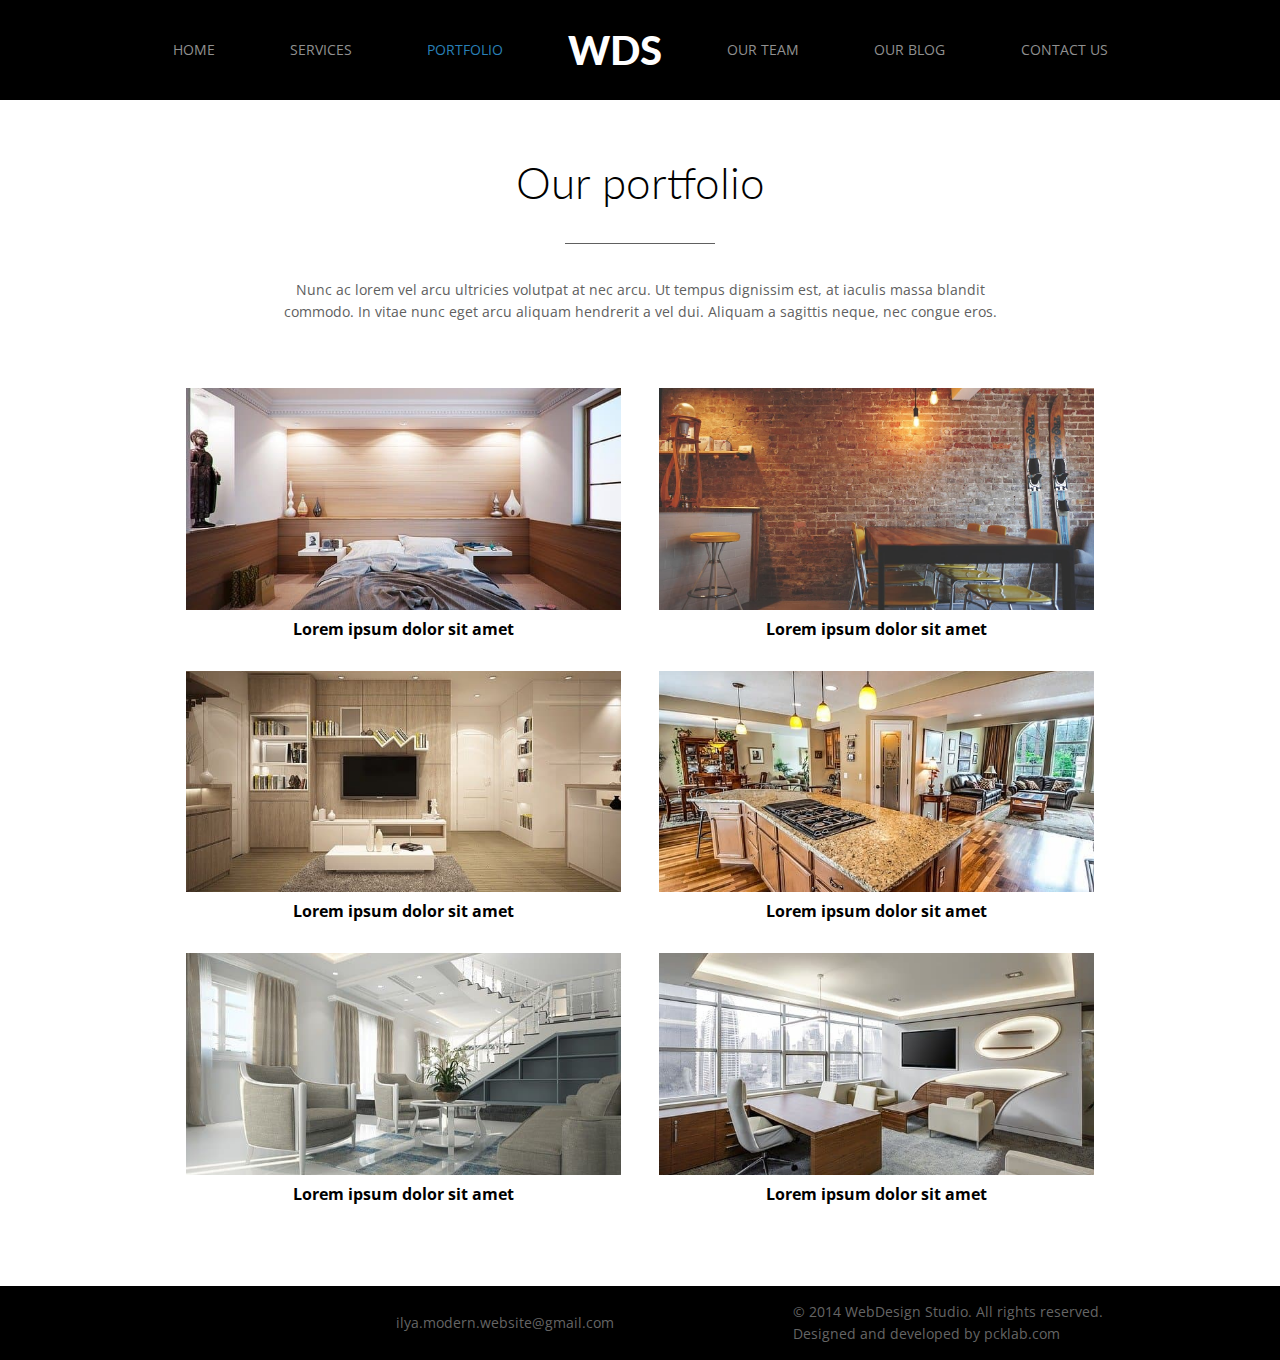
==== portfolio.html @ 2964dbe5 "WDS" ====
<!DOCTYPE html>
<html lang="en">

<head>
  <meta charset="UTF-8">
  <meta name="viewport" content="width=device-width, initial-scale=1.0">
  <title>Portfolio</title>
  <link rel="icon" href="images/logo-icon.png" type="image/png" />
  <link rel="preconnect" href="https://fonts.gstatic.com">
  <link href="https://fonts.googleapis.com/css2?family=Lato:wght@300;900&family=Open+Sans&display=swap" rel="stylesheet">
  <link rel="stylesheet" href="css/style.min.css">
</head>

<body>
  <div class="wrapper">
    <header class="header">
      
      <div class="header-navigation">
        <div class="container">
          <div class="burger">
            <span class="burger__line"></span>
          </div>
          <nav class="home-navigation__nav main-navigation">
            <ul class="main-navigation__list main-navigation__list--left">
              <li class="main-navigation__item">
                <a href="index.html" class="main-navigation__link">home</a>
              </li>
              <li class="main-navigation__item">
                <a href="services.html" class="main-navigation__link">services</a>
              </li>
              <li class="main-navigation__item">
                <a href="portfolio.html" class="main-navigation__link main-navigation__link--active">Portfolio</a>
              </li>
            </ul>
            <a href="#" class="main-navigation__logo header-navigation__logo">WDS</a>
            <ul class="main-navigation__list main-navigation__list--right">
              <li class="main-navigation__item">
                <a href="our-team.html" class="main-navigation__link">our team</a>
              </li>
              <li class="main-navigation__item">
                <a href="our-blog.html" class="main-navigation__link">our blog</a>
              </li>
              <li class="main-navigation__item">
                <a href="contacts.html" class="main-navigation__link">Contact us</a>
              </li>
            </ul>
          </nav>
        </div>
      </div>
    </header>
  
    <main class="main">
      <section class="portfolio">
        <div class="container">
          <div class="portfolio__block">
            <h2 class="portfolio__title title-line">
              Our portfolio
            </h3>
            <p class="portfolio__text text-description">
              Nunc ac lorem vel arcu ultricies volutpat at nec arcu. Ut 
              tempus dignissim est, at iaculis massa blandit commodo. 
              In vitae nunc eget arcu aliquam hendrerit a vel dui. 
              Aliquam a sagittis neque, nec congue eros.
            </p>
            <div class="portfolio__items">
              <div class="portfolio__item">
                <a href="#" class="portfolio__item-image-box">
                  <img src="images/portfolio/1.jpg" alt="image" class="portfolio__item-image">
                </a>
                <a href="#" class="portfolio__item-link">
                  <h3 class="portfolio__item-title">
                    Lorem ipsum dolor sit amet
                  </h3>
                </a>
              </div>
              <div class="portfolio__item">
                <a href="#" class="portfolio__item-image-box">
                  <img src="images/portfolio/2.jpg" alt="image" class="portfolio__item-image">
                </a>
                <a href="#" class="portfolio__item-link">
                  <h3 class="portfolio__item-title">
                    Lorem ipsum dolor sit amet
                  </h3>
                </a>
              </div>
              <div class="portfolio__item">
                <a href="#" class="portfolio__item-image-box">
                  <img src="images/portfolio/3.jpg" alt="image" class="portfolio__item-image">
                </a>
                <a href="#" class="portfolio__item-link">
                  <h3 class="portfolio__item-title">
                    Lorem ipsum dolor sit amet
                  </h3>
                </a>
              </div>
              <div class="portfolio__item">
                <a href="#" class="portfolio__item-image-box">
                  <img src="images/portfolio/4.jpg" alt="image" class="portfolio__item-image">
                </a>
                <a href="#" class="portfolio__item-link">
                  <h3 class="portfolio__item-title">
                    Lorem ipsum dolor sit amet
                  </h3>
                </a>
              </div>
              <div class="portfolio__item">
                <a href="#" class="portfolio__item-image-box">
                  <img src="images/portfolio/5.jpg" alt="image" class="portfolio__item-image">
                </a>
                <a href="#" class="portfolio__item-link">
                  <h3 class="portfolio__item-title">
                    Lorem ipsum dolor sit amet
                  </h3>
                </a>
              </div>
              <div class="portfolio__item">
                <a href="#" class="portfolio__item-image-box">
                  <img src="images/portfolio/6.jpg" alt="image" class="portfolio__item-image">
                </a>
                <a href="#" class="portfolio__item-link">
                  <h3 class="portfolio__item-title">
                    Lorem ipsum dolor sit amet
                  </h3>
                </a>
              </div>
            </div>
          </div>
        </div>
      </section>
    </main>
    <footer class="footer">
      <div class="container">
        <div class="footer__body">
          <ul class="footer__social">
            <li class="footer__social-item">
              <a href="#" class="footer__social-link">
                <i class="fab fa-twitter"></i>
              </a>
            </li>
            <li class="footer__social-item">
              <a href="#" class="footer__social-link">
                <i class="fab fa-facebook-f"></i>
              </a>
            </li>
            <li class="footer__social-item">
              <a href="#" class="footer__social-link">
                <i class="fab fa-google-plus-g"></i>
              </a>
            </li>
            <li class="footer__social-item">
              <a href="#" class="footer__social-link">
                <i class="fab fa-pinterest-p"></i>
              </a>
            </li>
          </ul>
          <a href="mailto:ilya.modern.website@gmail.com" class="footer__my-link">
            ilya.modern.website@gmail.com
          </a>
          <div class="footer__text">
            <p class="footer__text-item">
              © 2014 WebDesign Studio. All rights reserved.<br>
              Designed and developed by pcklab.com
            </p>
          </div>
        </div>
      </div>
    </footer>
  </div>



  <script src="js/main.min.js"></script>
</body>

</html>
---- css/style.min.css ----
@import url(../css/all.min.css);.homepage__title,.main-navigation__logo{font-family:'Lato', sans-serif;font-weight:900}.homepage__label-text,.homepage__text,.homepage__link,.title-line{font-family:'Lato', sans-serif;font-weight:300}.blog__item-title-link,.article__item-title{font-family:'Lato', sans-serif;font-weight:400}.contacts__item-input::-webkit-input-placeholder, .contacts__item-area::-webkit-input-placeholder{font-family:'Open Sans', sans-serif;font-weight:400}.contacts__item-input::-moz-placeholder, .contacts__item-area::-moz-placeholder{font-family:'Open Sans', sans-serif;font-weight:400}.contacts__item-input:-ms-input-placeholder, .contacts__item-area:-ms-input-placeholder{font-family:'Open Sans', sans-serif;font-weight:400}.contacts__item-input::-ms-input-placeholder, .contacts__item-area::-ms-input-placeholder{font-family:'Open Sans', sans-serif;font-weight:400}body,.contacts__item-input,.contacts__item-input::placeholder,.contacts__item-area,.contacts__item-area::placeholder,.contacts__item-btn{font-family:'Open Sans', sans-serif;font-weight:400}html{-webkit-box-sizing:border-box;box-sizing:border-box}*,*::after,*::before{-webkit-box-sizing:inherit;box-sizing:inherit}ul[class],ol[class]{padding:0}body,h1,h2,h3,h4,h5,h6,p,ul,ol,li,figure,figcaption,blockquote,dl,dd{margin:0}ul[class]{list-style:none}img{max-width:100%;display:block}input,button,textarea,select{font:inherit}a{text-decoration:none}html,body,div,span,applet,object,iframe,h1,h2,h3,h4,h5,h6,p,blockquote,pre,a,abbr,acronym,address,big,cite,code,del,dfn,em,img,ins,kbd,q,s,samp,small,strike,strong,sub,sup,tt,var,b,u,i,center,dl,dt,dd,ol,ul,li,fieldset,form,label,legend,table,caption,tbody,tfoot,thead,tr,th,td,article,aside,canvas,details,embed,figure,figcaption,footer,header,hgroup,menu,nav,output,ruby,section,summary,time,mark,audio,video{margin:0;padding:0;border:0;font-size:100%;vertical-align:baseline}:focus{outline:0}article,aside,details,figcaption,figure,footer,header,hgroup,menu,nav,section{display:block}body{line-height:1}ol,ul{list-style:none}blockquote,q{quotes:none}blockquote:before,blockquote:after,q:before,q:after{content:'';content:none}table{border-collapse:collapse;border-spacing:0}input[type=search]::-webkit-search-cancel-button,input[type=search]::-webkit-search-decoration,input[type=search]::-webkit-search-results-button,input[type=search]::-webkit-search-results-decoration{-webkit-appearance:none;-moz-appearance:none}input[type=search]{-webkit-appearance:none;-moz-appearance:none;-webkit-box-sizing:content-box;box-sizing:content-box}textarea{overflow:auto;vertical-align:top;resize:vertical}audio,canvas,video{display:inline-block;*display:inline;*zoom:1;max-width:100%}audio:not([controls]){display:none;height:0}[hidden]{display:none}html{font-size:100%;-webkit-text-size-adjust:100%;-ms-text-size-adjust:100%}a:focus{outline:thin dotted}a:active,a:hover{outline:0}img{border:0;-ms-interpolation-mode:bicubic}figure{margin:0}form{margin:0}fieldset{border:1px solid #c0c0c0;margin:0 2px;padding:0.35em 0.625em 0.75em}legend{border:0;padding:0;white-space:normal;*margin-left:-7px}button,input,select,textarea{font-size:100%;margin:0;vertical-align:baseline;*vertical-align:middle}button,input{line-height:normal}button,select{text-transform:none}button,html input[type="button"],input[type="reset"],input[type="submit"]{-webkit-appearance:button;cursor:pointer;*overflow:visible}button[disabled],html input[disabled]{cursor:default}input[type="checkbox"],input[type="radio"]{-webkit-box-sizing:border-box;box-sizing:border-box;padding:0;*height:13px;*width:13px}input[type=search]{-webkit-appearance:textfield;-webkit-box-sizing:content-box;box-sizing:content-box}input[type="search"]::-webkit-search-cancel-button,input[type="search"]::-webkit-search-decoration{-webkit-appearance:none}button::-moz-focus-inner,input::-moz-focus-inner{border:0;padding:0}textarea{overflow:auto;vertical-align:top}table{border-collapse:collapse;border-spacing:0}html,button,input,select,textarea{color:#222}::-moz-selection{background:#b3d4fc;text-shadow:none}::selection{background:#b3d4fc;text-shadow:none}img{vertical-align:middle}fieldset{border:0;margin:0;padding:0}textarea{resize:vertical}.chromeframe{margin:0.2em 0;background:#ccc;color:#000;padding:0.2em 0}.slick-slider{position:relative;display:block;-webkit-box-sizing:border-box;box-sizing:border-box;-webkit-touch-callout:none;-webkit-user-select:none;-moz-user-select:none;-ms-user-select:none;user-select:none;-ms-touch-action:pan-y;touch-action:pan-y;-webkit-tap-highlight-color:transparent}.slick-list{position:relative;overflow:hidden;display:block;margin:0;padding:0}.slick-list:focus{outline:none}.slick-list.dragging{cursor:pointer;cursor:hand}.slick-slider .slick-track,.slick-slider .slick-list{-webkit-transform:translate3d(0, 0, 0);-ms-transform:translate3d(0, 0, 0);transform:translate3d(0, 0, 0)}.slick-track{position:relative;left:0;top:0;display:block;margin-left:auto;margin-right:auto}.slick-track:before,.slick-track:after{content:"";display:table}.slick-track:after{clear:both}.slick-loading .slick-track{visibility:hidden}.slick-slide{float:left;height:100%;min-height:1px;display:none}[dir="rtl"] .slick-slide{float:right}.slick-slide img{display:block}.slick-slide.slick-loading img{display:none}.slick-slide.dragging img{pointer-events:none}.slick-initialized .slick-slide{display:block}.slick-loading .slick-slide{visibility:hidden}.slick-vertical .slick-slide{display:block;height:auto;border:1px solid transparent}.slick-arrow.slick-hidden{display:none}html,body{height:100%}body{font-size:14px;line-height:22px}.wrapper{display:-webkit-box;display:-ms-flexbox;display:flex;-webkit-box-orient:vertical;-webkit-box-direction:normal;-ms-flex-direction:column;flex-direction:column;min-height:100%}.main{-webkit-box-flex:1;-ms-flex:1 0 auto;flex:1 0 auto}.footer{-webkit-box-flex:0;-ms-flex:0 0 auto;flex:0 0 auto}.container{max-width:975px;width:100%;margin:0 auto;padding:0 15px}.containerfluid{max-width:1920px;width:100%;margin:0 auto;padding:0 10px}.homepage{background-color:#2f3030;color:#fff}.homepage__block{padding:60px 0px;display:-webkit-box;display:-ms-flexbox;display:flex;-webkit-box-orient:vertical;-webkit-box-direction:normal;-ms-flex-direction:column;flex-direction:column;-webkit-box-align:center;-ms-flex-align:center;align-items:center;-webkit-box-pack:center;-ms-flex-pack:center;justify-content:center;min-height:100vh;color:inherit;position:relative;z-index:1}.homepage__block::before{content:"";position:absolute;top:0;left:0;right:0;bottom:0;background-color:rgba(0,0,0,0.4);z-index:-1}.homepage__label{margin-bottom:30px;max-width:80%;text-align:center}.homepage__label-text{font-size:16px;line-height:16px;position:relative;display:inline-block}.homepage__label-text::before{content:"";position:absolute;top:50%;left:-15px;-webkit-transform:translateY(-50%);-ms-transform:translateY(-50%);transform:translateY(-50%);width:6px;height:6px;border-radius:50%;background-color:#fff}.homepage__label-text::after{content:"";position:absolute;top:50%;right:-15px;-webkit-transform:translateY(-50%);-ms-transform:translateY(-50%);transform:translateY(-50%);width:6px;height:6px;border-radius:50%;background-color:#fff}.homepage__title{font-size:50px;line-height:50px;text-transform:uppercase;margin-bottom:30px;text-align:center;max-width:95%}.homepage__description{margin-bottom:80px;width:85%;text-align:center;display:inline-block;display:-webkit-box;display:-ms-flexbox;display:flex;-webkit-box-align:center;-ms-flex-align:center;align-items:center;-webkit-box-pack:center;-ms-flex-pack:center;justify-content:center}.homepage__text-lines{height:100%;width:15%;position:relative}.homepage__text-lines::before{content:"";position:absolute;top:calc(50% - 2px);-webkit-transform:translateY(-50%);-ms-transform:translateY(-50%);transform:translateY(-50%);left:0;width:100%;height:1px;border-radius:1px;background-color:#fff}.homepage__text-lines::after{content:"";position:absolute;bottom:calc(50% - 2px);-webkit-transform:translateY(-50%);-ms-transform:translateY(-50%);transform:translateY(-50%);left:0;width:100%;height:1px;border-radius:1px;background-color:#fff}.homepage__text{display:inline-block;font-size:16px;line-height:16px;max-width:70%;padding:0 15px}.homepage__link{font-size:14px;line-height:14px;padding:17px 40px;background-color:transparent;border:1px solid #fff;text-transform:uppercase;color:inherit;max-width:300px;text-align:center;-webkit-transition:all 0.5s;-o-transition:all 0.5s;transition:all 0.5s}.homepage__link:hover{-webkit-transition:all 0.5s;-o-transition:all 0.5s;transition:all 0.5s;background-color:#2980b9}.homepage__link:focus{-webkit-transition:all 0.5s;-o-transition:all 0.5s;transition:all 0.5s;background-color:#2980b9}.home-navigation{padding:40px 0;background-color:#fff}.home-navigation-sticky{position:-webkit-sticky;position:sticky;top:0;z-index:2;-webkit-box-shadow:2px 2px 5px rgba(0,0,0,0.2);box-shadow:2px 2px 5px rgba(0,0,0,0.2)}.main-navigation{display:-webkit-box;display:-ms-flexbox;display:flex;-webkit-box-align:center;-ms-flex-align:center;align-items:center;-webkit-box-pack:justify;-ms-flex-pack:justify;justify-content:space-between}.main-navigation__list{-webkit-box-flex:1;-ms-flex-positive:1;flex-grow:1;display:-webkit-box;display:-ms-flexbox;display:flex;-webkit-box-pack:justify;-ms-flex-pack:justify;justify-content:space-between;-webkit-box-align:center;-ms-flex-align:center;align-items:center}.main-navigation__list--left{margin-right:60px}.main-navigation__link{color:#909090;text-transform:uppercase;padding:5px;position:relative;display:inline-block;-webkit-transition:all 0.3s;-o-transition:all 0.3s;transition:all 0.3s}.main-navigation__link::after{content:"";position:absolute;bottom:5px;left:0;right:0;width:calc(100% - 10px);margin:auto;height:1px;background-color:#2980b9;-webkit-transform:scale(0);-ms-transform:scale(0);transform:scale(0);-webkit-transition:all 0.3s;-o-transition:all 0.3s;transition:all 0.3s}.main-navigation__link:hover{color:#2980b9;-webkit-transition:all 0.3s;-o-transition:all 0.3s;transition:all 0.3s}.main-navigation__link:hover::after{-webkit-transform:scale(1);-ms-transform:scale(1);transform:scale(1);-webkit-transition:all 0.3s;-o-transition:all 0.3s;transition:all 0.3s}.main-navigation__link--active{color:#2980b9}.main-navigation__logo{color:#000;font-size:40px;line-height:40px}.main-navigation__list--right{margin-left:60px}.info-block{padding:60px 0 65px;background:url(../images/bg.png)}.info-block__body{text-align:center}.info-block__description{margin-bottom:80px;display:inline-block}.info-block__row{display:-webkit-box;display:-ms-flexbox;display:flex;-ms-flex-wrap:wrap;flex-wrap:wrap;-webkit-box-pack:center;-ms-flex-pack:center;justify-content:center}.info-block__row-item{padding:10px 25px;display:-webkit-box;display:-ms-flexbox;display:flex;-webkit-box-orient:vertical;-webkit-box-direction:normal;-ms-flex-direction:column;flex-direction:column;-webkit-box-pack:end;-ms-flex-pack:end;justify-content:flex-end;max-width:158px}.info-block__row-item:hover .info-block__row-text{color:#2980b9}.info-block__row-image{margin-bottom:15px;display:-webkit-box;display:-ms-flexbox;display:flex;-webkit-box-align:center;-ms-flex-align:center;align-items:center;-webkit-box-pack:center;-ms-flex-pack:center;justify-content:center}.info-block__row-img{-o-object-fit:contain;object-fit:contain;max-width:100%;max-height:60px}.title-line{font-size:44px;line-height:44px;color:#000;position:relative;margin-bottom:35px;padding-bottom:40px;text-align:center;padding-left:5%;padding-right:5%}.title-line::after{content:"";position:absolute;bottom:0;left:0;right:0;margin:0 auto;width:150px;background-color:#606060;height:1px}.text-description{color:#606060;width:78%;text-align:center;display:inline-block}.our-clients{padding:80px 0 90px 0}.our-clients__body{text-align:center}.our-clients__description{margin-bottom:70px}.our-clients__row{display:-webkit-box;display:-ms-flexbox;display:flex;-webkit-box-pack:center;-ms-flex-pack:center;justify-content:center;-webkit-box-align:center;-ms-flex-align:center;align-items:center;width:100%;padding:0 30px}.our-clients__row-box{position:relative}.our-clients__row-arrow{font-size:22px;padding:5px;color:#000;background-color:transparent;position:absolute;top:50%;-webkit-transform:translateY(-50%);-ms-transform:translateY(-50%);transform:translateY(-50%);display:inline-block;z-index:1;cursor:pointer;-webkit-transition:all 0.5s;-o-transition:all 0.5s;transition:all 0.5s}.our-clients__row-arrow:hover{color:#2980b9;-webkit-transition:all 0.5s;-o-transition:all 0.5s;transition:all 0.5s}.our-clients__row-arrow:focus{color:#2980b9;-webkit-transition:all 0.5s;-o-transition:all 0.5s;transition:all 0.5s}.our-clients__row-arrow--left{left:0}.our-clients__row-arrow--right{right:0}.our-clients__row-item{width:20%;padding:5px;height:85px;opacity:0.7;-webkit-transition:all 0.5s;-o-transition:all 0.5s;transition:all 0.5s;overflow:hidden}.our-clients__row-item:hover{opacity:1;-webkit-transition:all 0.5s;-o-transition:all 0.5s;transition:all 0.5s}.our-clients__row-img{max-width:100%;max-height:100%;height:100%;margin:0 auto;-o-object-fit:contain;object-fit:contain}.footer{background-color:#000;padding:15px 0}.footer__body{display:-webkit-box;display:-ms-flexbox;display:flex;-webkit-box-pack:justify;-ms-flex-pack:justify;justify-content:space-between;-webkit-box-align:center;-ms-flex-align:center;align-items:center;color:#656565}.footer__social{display:-webkit-box;display:-ms-flexbox;display:flex;-webkit-box-align:center;-ms-flex-align:center;align-items:center;-ms-flex-wrap:wrap;flex-wrap:wrap;padding:0 10px;max-width:30%}.footer__social-item{margin-right:20px}.footer__social-item:last-child{margin-right:0px}.footer__social-link{color:inherit;-webkit-transition:all 0.5s;-o-transition:all 0.5s;transition:all 0.5s}.footer__social-link:hover{color:#2980b9;-webkit-transition:all 0.5s;-o-transition:all 0.5s;transition:all 0.5s}.footer__my-link{max-width:30%;color:inherit;padding:0 10px;-webkit-transition:all 0.5s;-o-transition:all 0.5s;transition:all 0.5s}.footer__my-link:hover{color:#2980b9;-webkit-transition:all 0.5s;-o-transition:all 0.5s;transition:all 0.5s}.footer__text{max-width:40%;color:inherit;padding:0 10px}.header-navigation{padding:30px 0;background-color:#000}.header-navigation__logo{color:#fff}.blog{padding:50px 0 80px 0}.blog__bock{text-align:center}.blog__text{margin-bottom:65px}.blog__items{display:-webkit-box;display:-ms-flexbox;display:flex;-webkit-box-pack:center;-ms-flex-pack:center;justify-content:center;-ms-flex-wrap:wrap;flex-wrap:wrap;margin:0 -2%}.blog__item{-webkit-box-flex:0;-ms-flex:0 0 50%;flex:0 0 50%;padding:0 2%;margin-bottom:50px}.blog__item-img-link{margin-bottom:12px;display:block;width:100%;height:240px}.blog__item-image{max-width:100%;width:100%;max-height:100%;height:100%;-o-object-fit:cover;object-fit:cover}.blog__item-title-link{display:block;margin-bottom:15px;font-size:20px;line-height:20px;color:#000;text-align:left}.blog__item-title-link:hover{text-decoration:underline}.blog__item-text{text-align:left;max-height:65px;overflow:hidden}.article{padding:55px 0}.article__block{display:-webkit-box;display:-ms-flexbox;display:flex;-webkit-box-orient:vertical;-webkit-box-direction:normal;-ms-flex-direction:column;flex-direction:column;-webkit-box-align:center;-ms-flex-align:center;align-items:center;text-align:center}.article-description{color:#606060;width:100%;text-align:center;display:inline-block}.article__block-text{margin-bottom:15px}.article__block-description{margin-bottom:30px}.article__item{display:-webkit-box;display:-ms-flexbox;display:flex;-webkit-box-orient:vertical;-webkit-box-direction:normal;-ms-flex-direction:column;flex-direction:column;-webkit-box-align:center;-ms-flex-align:center;align-items:center}.article__item-title{font-size:20px;line-height:20px;color:#000;margin-bottom:20px}.article__item-image-box{position:relative;width:67.7%;padding-bottom:45%;margin-bottom:40px}.article__item-image{position:absolute;top:0;left:0;height:100%;width:100%;-o-object-fit:cover;object-fit:cover}.article__item-text{display:block;position:relative;padding-bottom:10px;margin-bottom:30px}.article__item-text::after{content:"";position:absolute;bottom:0;left:0;right:0;margin:0 auto;width:150px;height:1px;background-color:#606060}.article__item-description{margin-bottom:30px}.article__comments{display:-webkit-box;display:-ms-flexbox;display:flex;-webkit-box-pack:center;-ms-flex-pack:center;justify-content:center;-ms-flex-wrap:wrap;flex-wrap:wrap;max-width:80%}.article__comments-item{display:-webkit-box;display:-ms-flexbox;display:flex;-webkit-box-orient:vertical;-webkit-box-direction:normal;-ms-flex-direction:column;flex-direction:column;margin-right:20px}.article__comments-item:last-child{margin-right:0}.article__comments-count{margin-bottom:8px}.article__comments-share{display:inline-block;padding:2px 4px;-webkit-box-shadow:2px 2px 2px rgba(0,0,0,0.2);box-shadow:2px 2px 2px rgba(0,0,0,0.2);border-radius:5px}.tweet-share{color:#000;background-color:#e8e8e8}.tweet-share__icon{color:#2980b9}.tweet-share-count{display:inline-block;padding:6px 20px;border:1px solid #000;border-radius:5px;position:relative}.tweet-share-count::after{content:"";position:absolute;bottom:-5px;left:40%;width:0;height:0;border-style:solid;border-width:4px 3px 0 3px;border-color:#000 transparent transparent transparent}.tweet-share-count::before{z-index:1;content:"";position:absolute;bottom:-3px;left:calc(40% + 1px);width:0;height:0;border-style:solid;border-width:3px 2px 0 2px;border-color:#fff transparent transparent transparent}.facebook-share{color:#fff;background-color:#4a67b7}.facebook-share__icon{background-color:#4a67b7}.facebook-share-count{display:inline-block;padding:6px 15px;border:1px solid #606060;border-radius:5px;position:relative;color:#606060}.facebook-share-count::after{content:"";position:absolute;bottom:-5px;left:20%;width:0;height:0;border-style:solid;border-width:4px 3px 0 3px;border-color:#606060 transparent transparent transparent}.facebook-share-count::before{z-index:1;content:"";position:absolute;bottom:-3px;left:calc(20% + 1px);width:0;height:0;border-style:solid;border-width:3px 2px 0 2px;border-color:#fff transparent transparent transparent}.portfolio{padding:60px 0 20px 0}.portfolio__block{display:-webkit-box;display:-ms-flexbox;display:flex;-webkit-box-orient:vertical;-webkit-box-direction:normal;-ms-flex-direction:column;flex-direction:column;-webkit-box-align:center;-ms-flex-align:center;align-items:center;text-align:center}.portfolio__text{margin-bottom:65px}.portfolio__items{width:100%;display:-webkit-box;display:-ms-flexbox;display:flex;-webkit-box-pack:center;-ms-flex-pack:center;justify-content:center;-ms-flex-wrap:wrap;flex-wrap:wrap;margin:0 -2% 30px -2%}.portfolio__item{-webkit-box-flex:1;-ms-flex:1 1 50%;flex:1 1 50%;padding:0 2%;margin-bottom:30px}.portfolio__item:hover .portfolio__item-link{text-shadow:2px 2px 2px rgba(0,0,0,0.4);-webkit-transition:all 0.5s;-o-transition:all 0.5s;transition:all 0.5s}.portfolio__item-image-box{display:block;position:relative;padding-bottom:51%;margin-bottom:8px}.portfolio__item-image{position:absolute;top:0;left:0;-o-object-fit:cover;object-fit:cover;width:100%;height:100%}.portfolio__item-link{font-size:16px;line-height:22px;color:#000;-webkit-transition:all 0.5s;-o-transition:all 0.5s;transition:all 0.5s;display:inline-block}.team{padding:60px 0 10px 0}.team__block{text-align:center}.team__text{margin-bottom:65px}.team__items{width:100%;display:-webkit-box;display:-ms-flexbox;display:flex;-webkit-box-pack:space-evenly;-ms-flex-pack:space-evenly;justify-content:space-evenly;-ms-flex-wrap:wrap;flex-wrap:wrap}.team__item{-webkit-box-flex:0;-ms-flex:0 0 25%;flex:0 0 25%;padding:0 1%;margin-bottom:60px}.team__item:hover .team__item-human-link{text-shadow:1px 2px 1px rgba(0,0,0,0.4);-webkit-transition:all 0.5s;-o-transition:all 0.5s;transition:all 0.5s}.team__item:hover .team__item-image{-webkit-transition:all 0.5s;-o-transition:all 0.5s;transition:all 0.5s;height:105%;width:105%}.team__item-image-box{position:relative;padding-bottom:104%;display:block;margin-bottom:10px;overflow:hidden}.team__item-image{position:absolute;top:0;left:0;height:100%;width:100%;-o-object-fit:cover;object-fit:cover;-webkit-transition:all 0.5s;-o-transition:all 0.5s;transition:all 0.5s}.team__item-human-link{-webkit-transition:all 0.5s;-o-transition:all 0.5s;transition:all 0.5s;color:#000;margin-bottom:15px;display:inline-block}.team__item-description{margin-bottom:20px}.team__socail{display:-webkit-box;display:-ms-flexbox;display:flex;-webkit-box-align:center;-ms-flex-align:center;align-items:center;-webkit-box-pack:center;-ms-flex-pack:center;justify-content:center;-ms-flex-wrap:wrap;flex-wrap:wrap}.team__socail-link{margin-right:20px;color:#000;font-size:16px;-webkit-transition:all 0.5s;-o-transition:all 0.5s;transition:all 0.5s}.team__socail-link:hover{color:#2980b9;-webkit-transition:all 0.5s;-o-transition:all 0.5s;transition:all 0.5s}.team__socail-link:last-child{margin-right:0}.services{padding:60px 0 50px 0}.services__block{text-align:center}.services__text{margin-bottom:60px}.services__items{display:-webkit-box;display:-ms-flexbox;display:flex;-ms-flex-wrap:wrap;flex-wrap:wrap;-webkit-box-pack:center;-ms-flex-pack:center;justify-content:center;margin:0 -2%}.services__item{-webkit-box-flex:1;-ms-flex:1 1 50%;flex:1 1 50%;padding:0 2%;display:-webkit-box;display:-ms-flexbox;display:flex;margin-bottom:30px}.services__item-image{display:block;width:30px;height:30px;margin-right:20px}.services__item-info{text-align:left}.services__item-title{margin-bottom:15px;font-family:'Lato', sans-serif;color:#000}.services__item-description{color:#606060;margin-bottom:15px;max-height:70px;overflow:hidden}.services__item-link{color:#606060;text-decoration:underline;-webkit-transition:all 0.3s;-o-transition:all 0.3s;transition:all 0.3s}.services__item-link:hover{color:#272727;-webkit-transition:all 0.3s;-o-transition:all 0.3s;transition:all 0.3s}.contacts{padding:60px 0}.contacts__block{text-align:center}.contacts__text{margin-bottom:70px}.contacts__items{display:-webkit-box;display:-ms-flexbox;display:flex;-ms-flex-wrap:wrap;flex-wrap:wrap;text-align:left;margin:0 -2%}.contacts__item{margin-bottom:20px;-webkit-box-flex:1;-ms-flex:1 1 50%;flex:1 1 50%;padding:0 2%}.contacts__item-title{margin-bottom:20px;font-family:'Lato', sans-serif;color:#000}.contacts__item-text-box{margin-bottom:20px}.contacts__item-text{text-align:left}.contacts__item-form{display:-webkit-box;display:-ms-flexbox;display:flex;-webkit-box-orient:vertical;-webkit-box-direction:normal;-ms-flex-direction:column;flex-direction:column;margin-bottom:10px}.contacts__item-input{margin-bottom:10px;padding:5px 15px;border:1px solid transparent;-webkit-transition:all 0.3s;-o-transition:all 0.3s;transition:all 0.3s;background-color:#edf1f2;font-size:14px;line-height:22px}.contacts__item-input::-webkit-input-placeholder{font-size:14px;line-height:22px}.contacts__item-input::-moz-placeholder{font-size:14px;line-height:22px}.contacts__item-input:-ms-input-placeholder{font-size:14px;line-height:22px}.contacts__item-input::-ms-input-placeholder{font-size:14px;line-height:22px}.contacts__item-input::placeholder{font-size:14px;line-height:22px}.contacts__item-input:hover{border:1px solid #2980b9;-webkit-transition:all 0.3s;-o-transition:all 0.3s;transition:all 0.3s}.contacts__item-input:focus{border:1px solid #2980b9;-webkit-transition:all 0.3s;-o-transition:all 0.3s;transition:all 0.3s}.contacts__item-area{-webkit-transition:all 0.3s;-o-transition:all 0.3s;transition:all 0.3s;padding:5px 15px;border:1px solid transparent;background-color:#edf1f2;height:220px;resize:none;font-size:14px;line-height:22px}.contacts__item-area::-webkit-input-placeholder{font-size:14px;line-height:22px}.contacts__item-area::-moz-placeholder{font-size:14px;line-height:22px}.contacts__item-area:-ms-input-placeholder{font-size:14px;line-height:22px}.contacts__item-area::-ms-input-placeholder{font-size:14px;line-height:22px}.contacts__item-area::placeholder{font-size:14px;line-height:22px}.contacts__item-area:hover{border:1px solid #2980b9;-webkit-transition:all 0.3s;-o-transition:all 0.3s;transition:all 0.3s}.contacts__item-area:focus{border:1px solid #2980b9;-webkit-transition:all 0.3s;-o-transition:all 0.3s;transition:all 0.3s}.contacts__item-btn{padding:10px 90px;border:none;color:#fff;text-transform:uppercase;font-size:14px;line-height:22px;background-color:#606060;-webkit-transition:all 0.5s;-o-transition:all 0.5s;transition:all 0.5s}.contacts__item-btn:hover{background-color:#2980b9;-webkit-transition:all 0.5s;-o-transition:all 0.5s;transition:all 0.5s}.contacts__item-btn:focus{background-color:#2980b9;-webkit-transition:all 0.5s;-o-transition:all 0.5s;transition:all 0.5s}.contacts__item-info-box{text-align:left;margin-bottom:20px}.burger{width:40px;height:30px;display:none;position:relative}.burger__line{position:absolute;left:0;bottom:calc(50% - 1px);width:100%;height:2px;background-color:#fff;display:block;-webkit-transition:all 0.5s;-o-transition:all 0.5s;transition:all 0.5s}.burger::before{content:"";position:absolute;top:calc(100% - 1px);left:0;width:100%;height:2px;background-color:#fff;display:block;-webkit-transition:all 0.5s;-o-transition:all 0.5s;transition:all 0.5s}.burger::after{content:"";position:absolute;bottom:calc(100% - 1px);left:0;width:100%;height:2px;background-color:#fff;display:block;-webkit-transition:all 0.5s;-o-transition:all 0.5s;transition:all 0.5s}.burger.active .burger__line{-webkit-transform:scale(0);-ms-transform:scale(0);transform:scale(0);-webkit-transition:all 0.5s;-o-transition:all 0.5s;transition:all 0.5s}.burger.active::before{-webkit-transform:rotate(-45deg);-ms-transform:rotate(-45deg);transform:rotate(-45deg);top:calc(50% - 1px);-webkit-transition:all 0.5s;-o-transition:all 0.5s;transition:all 0.5s}.burger.active::after{-webkit-transform:rotate(45deg);-ms-transform:rotate(45deg);transform:rotate(45deg);bottom:calc(50% - 1px);-webkit-transition:all 0.5s;-o-transition:all 0.5s;transition:all 0.5s}body.lock{overflow:hidden}@media (max-width: 800px){.header{position:fixed;width:100%;z-index:2}.burger{display:block;z-index:5;position:fixed;top:15px;right:5%}.home-navigation{background-color:#000;padding:0;height:60px;z-index:1}.main-navigation{position:fixed;top:0;left:-120%;width:100%;height:100%;padding-top:80px;padding-left:20px;display:block;background-color:rgba(0,0,0,0.9);z-index:-1;overflow:auto;-webkit-transition:all 0.5s;-o-transition:all 0.5s;transition:all 0.5s}.main-navigation.active{left:0;-webkit-transition:all 0.5s;-o-transition:all 0.5s;transition:all 0.5s}.main-navigation__logo{display:none}.main-navigation__list{margin:0;display:-webkit-box;display:-ms-flexbox;display:flex;-webkit-box-orient:vertical;-webkit-box-direction:normal;-ms-flex-direction:column;flex-direction:column;-webkit-box-align:start;-ms-flex-align:start;align-items:flex-start;-webkit-box-pack:start;-ms-flex-pack:start;justify-content:flex-start}.main-navigation__item{margin-bottom:25px;font-size:18px}.services,.portfolio,.team,.blog,.contacts{margin-top:20px}.homepage__title{font-size:40px;line-height:40px}.article{margin-top:30px}}@media (max-width: 750px){.homepage__label{margin-bottom:20px}.homepage__title{font-size:24px;line-height:26px;margin-bottom:20px}.homepage__description{margin-bottom:50px}.homepage__text-lines{display:none}.homepage__text{font-size:14px;line-height:14px}.title-line{font-size:36px;line-height:38px;margin-bottom:30px;padding-bottom:35px}.info-block__description{margin-bottom:40px}.our-clients{padding:45px 0}.footer__body{-ms-flex-wrap:wrap;flex-wrap:wrap;-webkit-box-pack:center;-ms-flex-pack:center;justify-content:center;text-align:center}.footer__text{-webkit-box-flex:1;-ms-flex:1 0 90%;flex:1 0 90%;max-width:100%}.footer__social{-webkit-box-flex:1;-ms-flex:1 0 50%;flex:1 0 50%;max-width:100%;-webkit-box-pack:center;-ms-flex-pack:center;justify-content:center;padding:0 15px !important;margin-bottom:10px}.footer__my-link{-webkit-box-flex:1;-ms-flex:1 0 50%;flex:1 0 50%;max-width:100%;margin-bottom:10px}.footer__social-link{font-size:24px}.services__item-image{display:block;width:20px;height:20px;margin-right:10px}.services__text{margin-bottom:40px}.services{padding-bottom:10px}.portfolio__text{margin-bottom:40px}.portfolio__items{margin-bottom:0}.team__text{margin-bottom:40px}.team__item{-webkit-box-flex:0;-ms-flex:0 0 33.333%;flex:0 0 33.333%}.team__item-description{margin-bottom:15px}.blog{padding-bottom:0}.blog__text{margin-bottom:40px}.blog__item{-webkit-box-flex:0;-ms-flex:0 0 70%;flex:0 0 70%}.contacts__text{margin-bottom:40px}}@media (max-width: 700px){.homepage__title{font-size:30px;line-height:30px}.contacts{padding-bottom:0}.contacts__item{-webkit-box-flex:100%;-ms-flex:100%;flex:100%}.article__block-text{margin-bottom:0px}.article__item-image-box{width:80%;padding-bottom:50%;margin-bottom:20px}.article__item-description{margin-bottom:10px}}@media (max-width: 600px){.team__item{-webkit-box-flex:0;-ms-flex:0 0 50%;flex:0 0 50%;margin-bottom:30px}.team__socail-link{font-size:18px}.blog__item{-webkit-box-flex:0;-ms-flex:0 0 80%;flex:0 0 80%}.text-description{width:95%}}@media (max-width: 500px){.homepage__link{padding:15px 20px;max-width:70%}.title-line{font-size:28px;line-height:30px;margin-bottom:20px;padding-bottom:25px}.our-clients__description{margin-bottom:40px}.info-block{padding:35px 0}.info-block__description{margin-bottom:30px}.our-clients{padding:30px 0}.footer__text{font-size:12px}.services__item{-webkit-box-flex:1;-ms-flex:1 1 100%;flex:1 1 100%}.services__item-title{margin-bottom:7px}.services__item-description{margin-bottom:7px}.portfolio__text{margin-bottom:30px}.portfolio__item{-webkit-box-flex:1;-ms-flex:1 1 100%;flex:1 1 100%}.team__text{margin-bottom:25px}.team__item{-webkit-box-flex:0;-ms-flex:0 0 70%;flex:0 0 70%}.blog__item{-webkit-box-flex:0;-ms-flex:0 0 100%;flex:0 0 100%}.contacts__text{margin-bottom:30px}.contacts__item-title{margin-bottom:10px}.article__item-image-box{width:95%;padding-bottom:60%;margin-bottom:20px}}@media (max-width: 420px){.blog__item-img-link{height:180px}.team__item{-webkit-box-flex:0;-ms-flex:0 0 85%;flex:0 0 85%}}
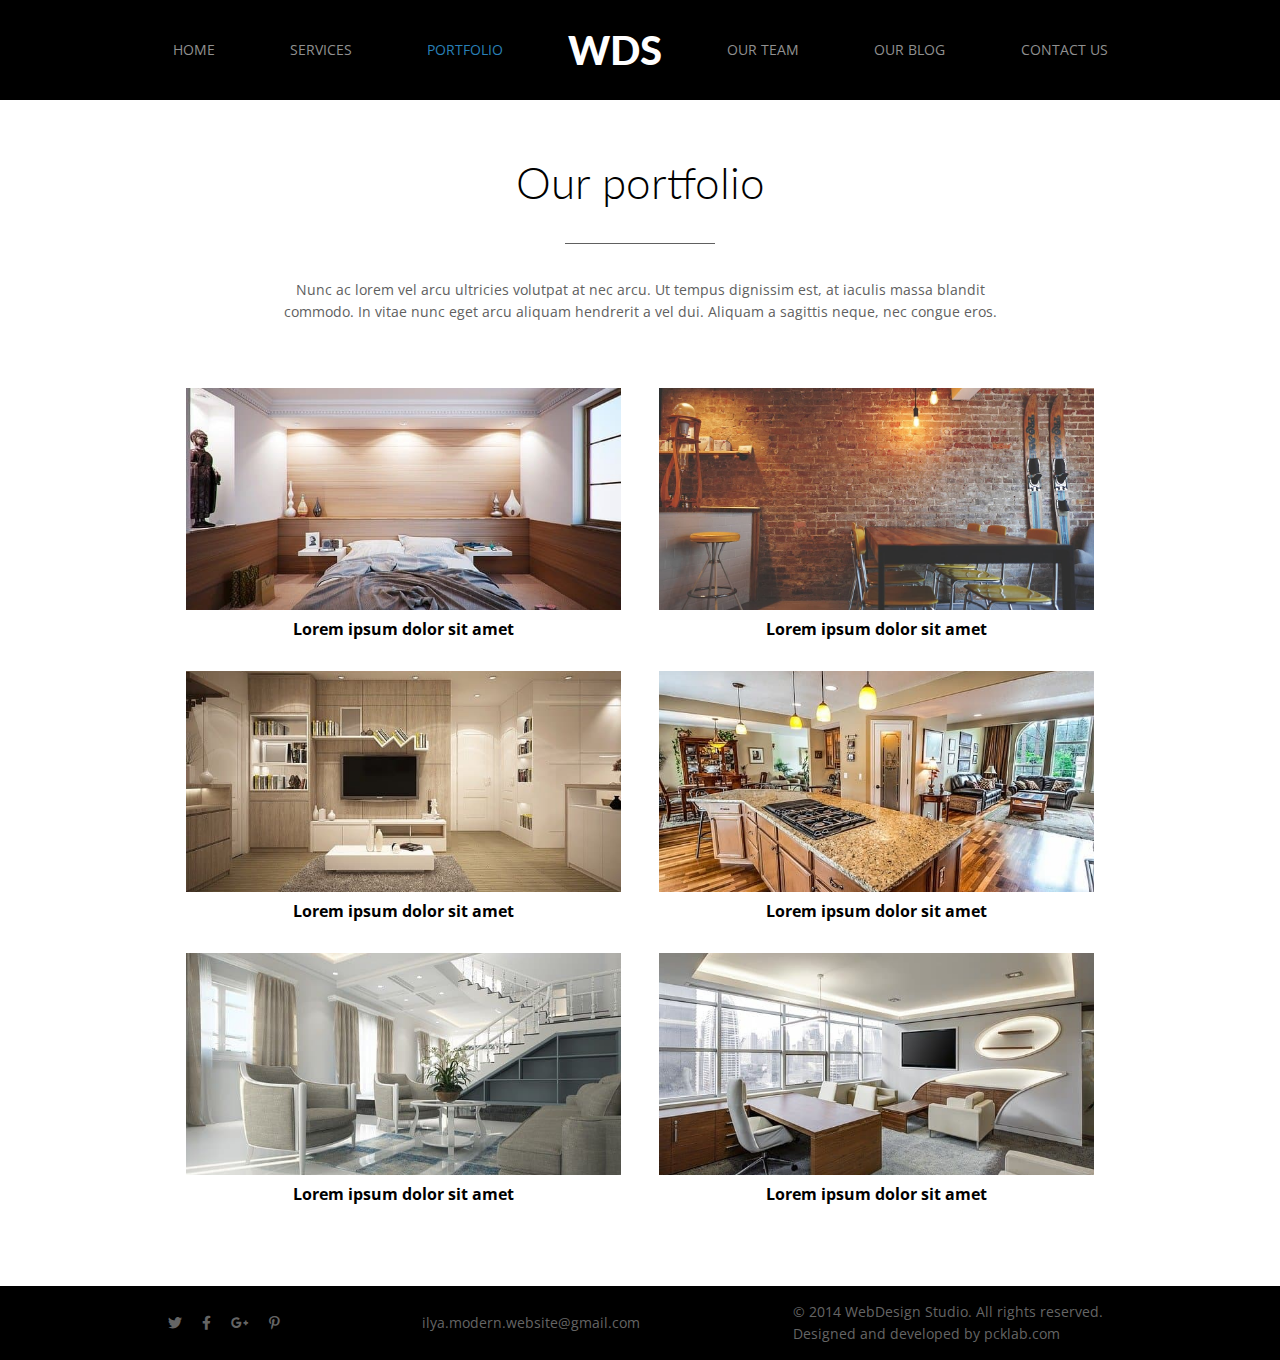
==== commit 5f3ce27d: "Update portfolio.html" ====
--- a/portfolio.html
+++ b/portfolio.html
@@ -55,7 +55,7 @@
           <div class="portfolio__block">
             <h2 class="portfolio__title title-line">
               Our portfolio
-            </h3>
+            </h2>
             <p class="portfolio__text text-description">
               Nunc ac lorem vel arcu ultricies volutpat at nec arcu. Ut 
               tempus dignissim est, at iaculis massa blandit commodo. 
@@ -172,4 +172,4 @@
   <script src="js/main.min.js"></script>
 </body>
 
-</html>+</html>
